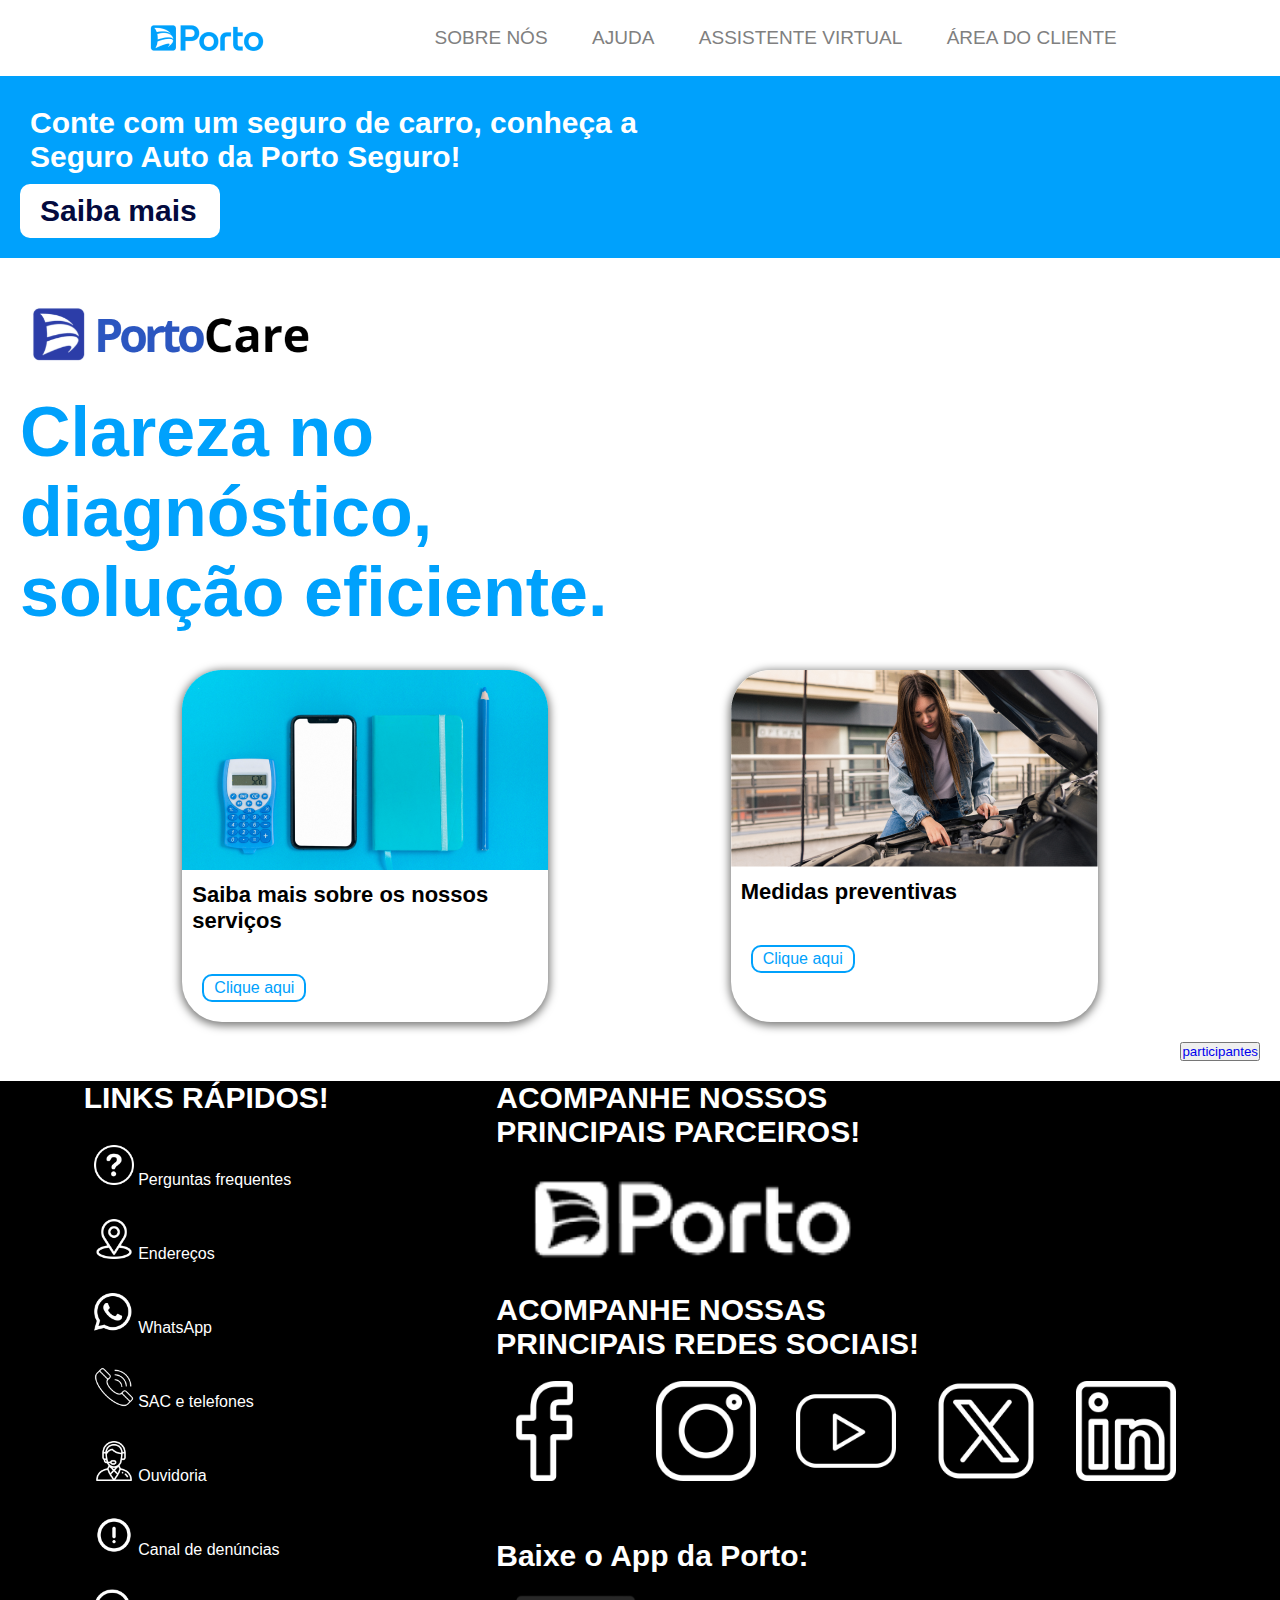
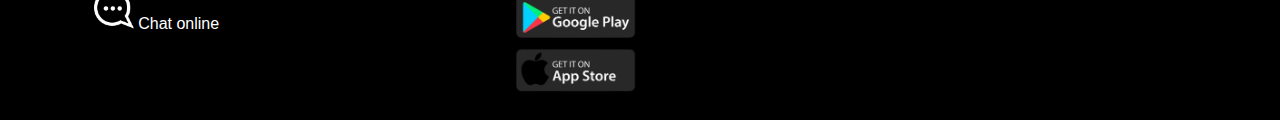
==== index.html @ e9957dd0 "estilização pagina home" ====
<!DOCTYPE html>
<html lang="pt-br">
<head>
    <meta charset="UTF-8">
    <meta name="viewport" content="width=device-width, initial-scale=1.0">
    <link rel="stylesheet" href="./css/home.css">
    <title>PortoCarCare</title>
</head>
<body>
    <div class="menu">
        <nav>
            <img src="./imagens/porto-topo.png" alt="logo da Porto" class="logo-topo">
            <ul>
                <li><a href="./paginas/sobre-nos">SOBRE NÓS</a></li>
                <li><a href="./paginas/ajuda">AJUDA</a></li>
                <li><a href="./paginas/assistente-virtual">ASSISTENTE VIRTUAL</a></li>
                <li><a href="./paginas/area-cliente" class="area-cli">ÁREA DO CLIENTE</a></li>
            </ul>
        </nav>
    </div>

    <div class="cabecalho">
        <h1>
            Conte com um seguro de carro, conheça a <br>Seguro  Auto da Porto Seguro!
        </h1>
        <p class="saiba-mais"><strong>Saiba mais</strong></p>
    </div>

    <div class="inicio">
        <img src="./imagens/portocare.png" alt="logo Porto CarCare">
        <h1 class="texto-inicio">Clareza no<br />diagnóstico,<br />solução eficiente.</h1>
    </div>

    <div class="imagens-inicio">
        <img src="" alt="">
        <img src="" alt="">
        <img src="" alt="">
    </div>

    <div class="cards">
        <div class="assistente-virtual">
            <img src="./imagens/calculadora.png" alt="calculadora">
            <p>Saiba mais sobre os nossos <br> serviços</p>
            <a href="./paginas/assistente-virtual.html">Clique aqui</a>
        </div>

        <div class="medidas-preventivas">
            <img src="./imagens/mulher-motor.png" alt="mulher mexendo no motor">
            <p>Medidas preventivas</p>
            <a href="./paginas/saiba-mais.html">Clique aqui</a>
        </div> 
    </div>

    <div class="participantes">
        <button><a href="./paginas/integrantes.html">participantes</a></button>
    </div>

    <footer class="rodape">

        <div class="redes">
            <h2>
              LINKS RÁPIDOS!
            </h2>
            <ul>
              <li>
                <a href="#"><img class="linkr" src="./imagens/question.png" alt="ícone com simbolo de interrogação" /> Perguntas
                  frequentes</a>
              </li>
              <li>
                <a href="#"><img class="linkr" src="./imagens/localizacao.png" alt="ícone com simbolo de localização" />
                  Endereços</a>
              </li>
              <li>
                <a href="#"><img class="linkr" src="./imagens/whatsapp.png" alt="ícone com logo do WhatsApp" /> WhatsApp</a>
              </li>
              <li>
                <a href="#"><img class="linkr" src="./imagens/telefone.png" alt="ícone de telefone" /> SAC e telefones</a>
              </li>
            </ul>
            <ul>
              <li>
                <a href="#"><img class="linkr" src="./imagens/ouvidoria.png" alt="ícone de atendente" /> Ouvidoria</a>
              </li>
              <li>
                <a href="#"><img class="linkr" src="./imagens/ponto-de-exclamacao.png" alt="ícone com simbolo de exclamação" />
                  Canal de denúncias</a>
              </li>
              <li>
                <a href="#"><img class="linkr" src="./imagens/chat.png" alt="ícone de chat" /> Chat online</a>
              </li>
            </ul>
          </div>

        <div class="parceiros">
            <h2>
                ACOMPANHE NOSSOS <br />
                PRINCIPAIS PARCEIROS!
            </h2>
            <div class="logo-porto-preta">
              <img src="./imagens/porto-preto-branco.png" alt="logo da Porto com as cores em preto e branco" />
            </div>
            <h2>
                ACOMPANHE NOSSAS <br />
                PRINCIPAIS REDES SOCIAIS!
            </h2>
            <ul>
              <li>
                <a class="facebook-Porto" href="https://www.facebook.com/porto" title="site facebook" target="_blank"
                  rel="noopener"><img src="./imagens/facebook.png" alt="logo facebook" /></a>
              </li>
              <li>
                <a class="instagram-Porto" href="https://www.instagram.com/porto/" title="site instagram" target="_blank"
                  rel="noopener"><img src="./imagens/instagram.png" alt="logo instagram" /></a>
              </li>
              <li>
                <a class="youtube" href="https://www.youtube.com/porto/" title="site youtube" target="_blank"
                  rel="noopener"><img src="./imagens/youtube.png" alt="logo youtube" /></a>
              </li>
              <li>
                <a class="X" href="https://twitter.com/portoseguro" title="site x" target="_blank" rel="noopener"><img
                    src="./imagens/x.png" alt="logo x" /></a>
              </li>
              <li>
                <a class="Linkedin" href="https://www.linkedin.com/company/porto/?originalSubdomain=br"
                  title="site Linkedin" target="_blank" rel="noopener"><img src="./imagens/linkedin.png"
                    alt="logo linkedin" /></a>
              </li>
            </ul>

            <div class="baixe-app">
                <h2><br>Baixe o App da Porto:</h2>
                <a class="apporto" href="https://www.portoseguro.com.br/app-porto-download" title="site apple e google store"
                  target="_blank" rel="noopener"><img class="app" src="./imagens/play-apple.png"
                    alt="logo apple e google store" /></a>
            </div>
        </div>

        
    </footer>
    
</body>
</html>
---- css/home.css ----
* {
    margin: 0;
    padding: 0;
    box-sizing: border-box;
    text-decoration: none;
    font-family: "Inter", sans-serif;
  }

/* menu */

.menu {
    margin: auto;
    background-color: white;
    display: flex;
    flex-direction: column;
  }
  
  nav {
    display: flex;
    align-items: center;
    justify-content: space-evenly;
  }
  
  nav .menu {
    font-size: 70px;
    font-style: oblique;
    color: #00a1fc;
    font-weight: bold;
    
  }
  
  nav ul {
    list-style: none;
  }
  
  nav ul li {
    display: inline-block;
  }
  
  nav ul li a {
    padding: 10px 20px;
    text-decoration: none;
    font-size: 19px;
    color: grey;
    border-radius: 30px;
    transition: 0.6s;
  }
  
/* cabecalho  */
.cabecalho {
    display: flex;
    align-items: baseline;
    justify-content: flex-start;
    color: white;
    background-color: #00a1fc;
    padding: 20px 20px;
    font-size: 15px;
    flex-direction: column;
    ::marker {
        color: #00a1fc;
      }
      h1{
        padding: 10px;
      }
  }

  .saiba-mais {
    padding: 10px 20px;
    min-width: 200px;
    min-height: 50px;
    font-size: 30px;
    background-color: white;
    border-color: #00a1fc;
    border-radius: 10px;
    color: rgb(3, 10, 62);
  }

/*inicio */

.inicio {
    margin: 20px;
    img {
        width: 300px;
      }
    h1 {
        color: #00a1fc;
        font-size: 70px;
      }
}

/* imagens inicio */

/* cards */
.cards {
    display: flex;
    flex-direction: row;
    justify-content: space-evenly;
  }
  
  .medidas-preventivas{
    box-shadow: 0 2px 9px 2px #7f7f7e;
  border-radius: 40px;
  display: flex;
  flex-direction: column;

  p {
    padding: 12px 0px 40px 10px;
    font-weight: 600;
    font-size: 22px;
  }

  a {
    padding: 3px 10px;
    margin: 0 0 20px 20px;
    border: solid 2px #00a1fc;
    border-radius: 10px;
    width: fit-content;
    color: #00a1fc;
  }
  }

  .assistente-virtual{
        box-shadow: 0 2px 9px 2px #7f7f7e;
      border-radius: 40px;
      display: flex;
      flex-direction: column;
    
      p {
        padding: 12px 0px 40px 10px;
        font-weight: 600;
        font-size: 22px;
      }
    
      a {
        padding: 3px 10px;
        margin: 0 0 20px 20px;
        border: solid 2px #00a1fc;
        border-radius: 10px;
        width: fit-content;
        color: #00a1fc;
      }
      
  }

/* participantes */
.participantes{
    display: flex;
    flex-direction: row-reverse;
    margin: 20px;
  }

  * --------------------------------------------------------------------------------------------------------------------------------------------------- */

  /* RODAPE */
  
  /* redes sociais */
  .redes {
    padding: 0;
    margin: 0;
    display: flex;
    flex-direction: column;
  }

  .redes>h2{
    font-size: 30px;
    color: white;
  }

  .redes a{
    color: white;
  }
  
  .redes img {
    height: 40px;
    margin-top: 30px;
    margin-left: 10px;
  }
/* baixe app */
  .baixe-app{
    display: flex;
    flex-direction: column;
    font-size: 30px;
    color: white;
  }


  /* parceiros */
  .parceiros {
    display: flex;
    flex-direction: column;
    justify-content: space-between;
  }
  
  .parceiros h2 {
    font-size: 30px;
    color: white;
  }
  
  .parceiros img {
    height: 100px;
    margin: 20px;
  }

footer {
    background-color: black;
    display: flex;
    justify-content: space-around;
    align-items: baseline;
    padding: 0;
    ::marker {
        color: black;
      }
  }
  
  .parceiros{
    display: flex;
  flex-direction: column;
  justify-content: space-between;

  ul {
    display: flex;
  }

  h2 {
    color: #ffffff;
  }
}
  
.appporto{
    img{
        height: 50px;
    }
}
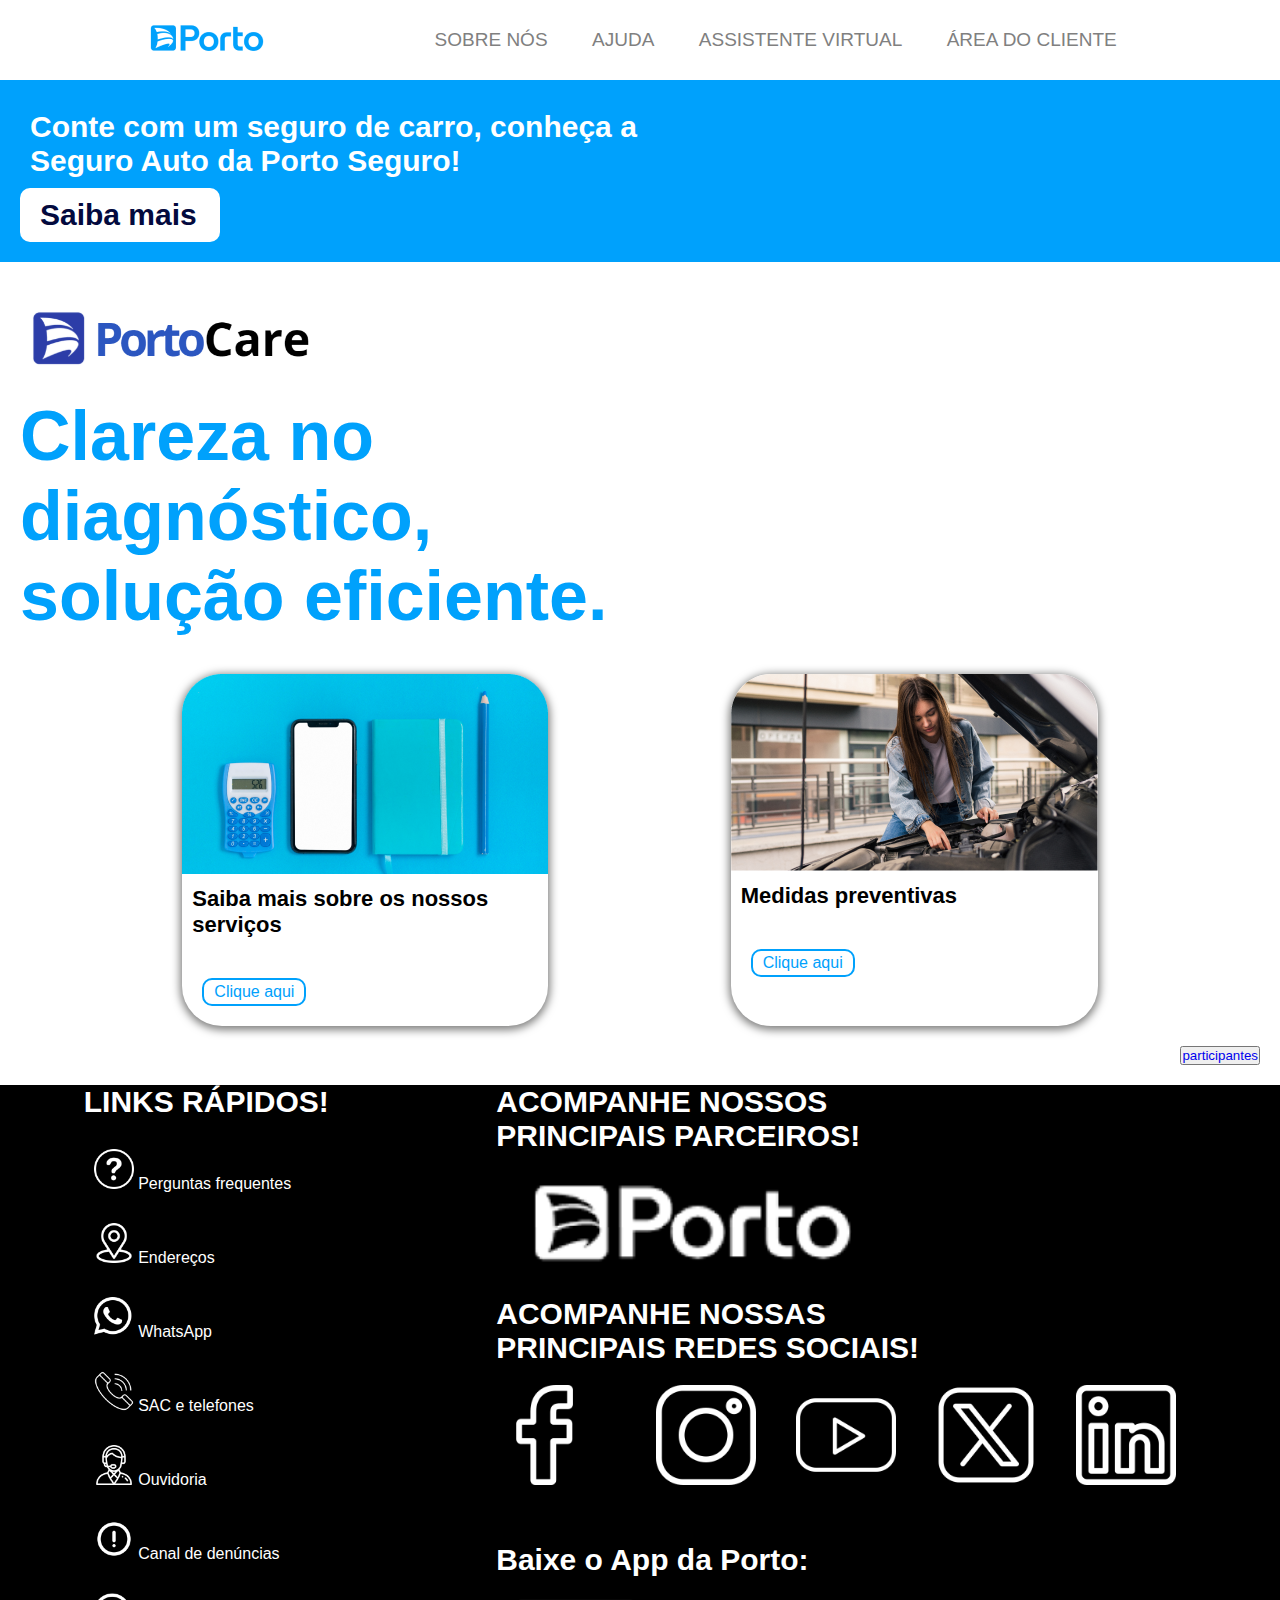
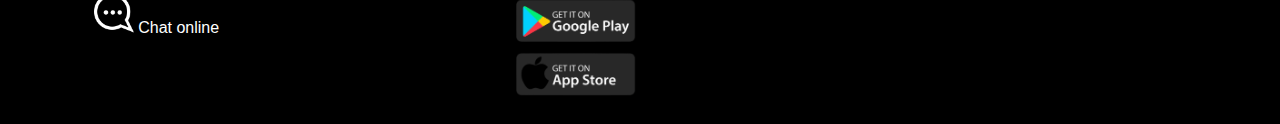
==== commit 062e99d5: "correções" ====
--- a/index.html
+++ b/index.html
@@ -9,12 +9,12 @@
 <body>
     <div class="menu">
         <nav>
-            <img src="./imagens/porto-topo.png" alt="logo da Porto" class="logo-topo">
+            <a href="./index.html"><img src="./imagens/porto-topo.png" alt="logo da Porto" class="logo-topo"></a>
             <ul>
-                <li><a href="./paginas/sobre-nos">SOBRE NÓS</a></li>
-                <li><a href="./paginas/ajuda">AJUDA</a></li>
-                <li><a href="./paginas/assistente-virtual">ASSISTENTE VIRTUAL</a></li>
-                <li><a href="./paginas/area-cliente" class="area-cli">ÁREA DO CLIENTE</a></li>
+                <li><a href="./paginas/sobre-nos.html">SOBRE NÓS</a></li>
+                <li><a href="./paginas/ajuda.html">AJUDA</a></li>
+                <li><a href="./paginas/assistente-virtual.html">ASSISTENTE VIRTUAL</a></li>
+                <li><a href="./paginas/area-cliente.html" class="area-cli">ÁREA DO CLIENTE</a></li>
             </ul>
         </nav>
     </div>
--- a/css/home.css
+++ b/css/home.css
@@ -149,7 +149,7 @@
     margin: 20px;
   }
 
-  * --------------------------------------------------------------------------------------------------------------------------------------------------- */
+ /* --------------------------------------------------------------------------------------------------------------------------------------------------- */
 
   /* RODAPE */
   
